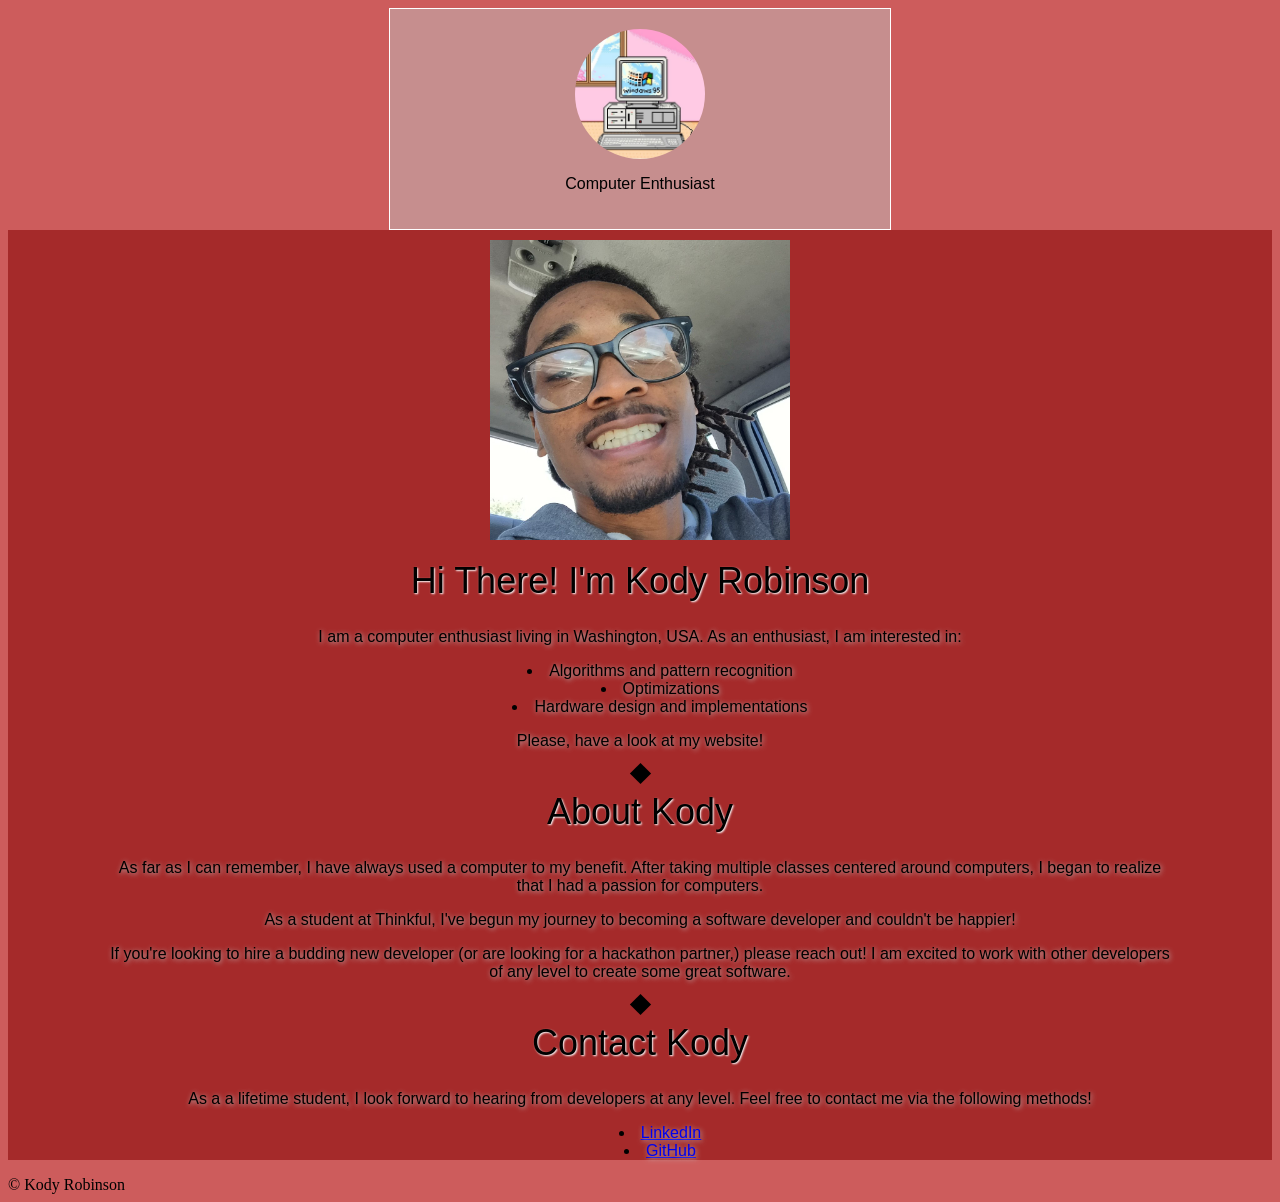
==== index.html @ 72cf3d27 "Add files via upload init" ====
<!DOCTYPE html>
<html>
  <head>
    <meta charset="utf-8">
    <meta name="viewport" content="width=device-width">
    <title>Kody Robinson's Website</title>
    <link href="style.css" rel="stylesheet" type="text/css" />
  </head>
  <header>
    <div>
    <img src="images/logo.jpg" class="circle-image" alt="Logo photo" style="width:130px;,height:130px;"></img>
    <p class="center-text">Computer Enthusiast</p>
    </div>
    
    
  </header>
  <body>
    <main>
      <img src="images/myself.JPG" alt="Myself" class="center-image" style="width:300px;,height:300px;"></img>
      <article>
        Hi There! I'm Kody Robinson
      </article>
      <p>
        I am a computer enthusiast living in Washington, USA.
        As an enthusiast, I am interested in:
      </p>
      <ul>
        <li>Algorithms and pattern recognition</li>
        <li>Optimizations</li>
        <li>Hardware design and implementations</li>
      </ul>
      <p>
        Please, have a look at my website!
      </p>
      <hr>
      <article>About Kody</article>
      <p>
        As far as I can remember, I have always used a computer to my benefit. After taking multiple classes centered around computers, I began to realize that I had a passion for computers. 
      </p>
      <p>
        As a student at Thinkful, I've begun my journey to becoming a software developer and couldn't be happier!
      </p>
      <p>
        If you're looking to hire a budding new developer (or are looking for a hackathon partner,) please reach out! I am excited to work with other developers of any level to create some great software.
      </p>
      <hr>
      <article> Contact Kody </article>
      <p>
        As a a lifetime student, I look forward to hearing from developers at any level. Feel free to contact me via the following methods!
      </p>
      <ol>
        <li><a href="https://www.linkedin.com/in/kody-robinson-a05394b9/">LinkedIn</a></li>
        <li><a href="https://github.com/krobinson96">GitHub</a></li>
      </ol>
    </main>
    <script src="script.js"></script>
  </body>
  <footer>
    <div>
       © Kody Robinson
    </div>
  </footer>
</html>
---- style.css ----
body {
  background-color:indianred;
}
header {
  font-family:'Franklin Gothic Medium', 'Arial Narrow', Arial, sans-serif;
  border:1px solid #fff; 
  padding:20px;
  margin:auto;
  background-color:rgb(192, 192, 192,0.5);
  width:460px;
}
.center-text {
  text-align:center;
}
.circle-image{
  border-radius:50%;
  display:block;
  margin:auto;
}
.center-image{
  display:block;
  margin:auto;
  padding:10px;
}
ul {
  text-align:center;
  list-style:inside;
}
ol {
  text-align:center;
  list-style:inside;
}
hr{
  width:15px;
  height:15px;
  border:none;
  background:black;
  color:black;
  margin-top:auto;
  margin-bottom:auto;
  transform:rotate(45deg);
}
main{
  font-family:'Lucida Sans', 'Lucida Sans Regular', 'Lucida Grande', 'Lucida Sans Unicode', Geneva, Verdana, sans-serif;
  background-color:brown;
}
main > article {
  text-align:center;
  font-size: 36px;
  padding:10px;
  text-shadow: 1px 1px 2px #fff;
}
main > p,li {
  font-family:'Arial Narrow','Franklin Gothic Medium', Arial, sans-serif;
  text-align:center;
  text-shadow: 1px 1px 5px #c0c0c0;
  margin-left:100px;
  margin-right:100px;
}
.wrapper{
  content:"";
  display: table;
  clear: both;
}
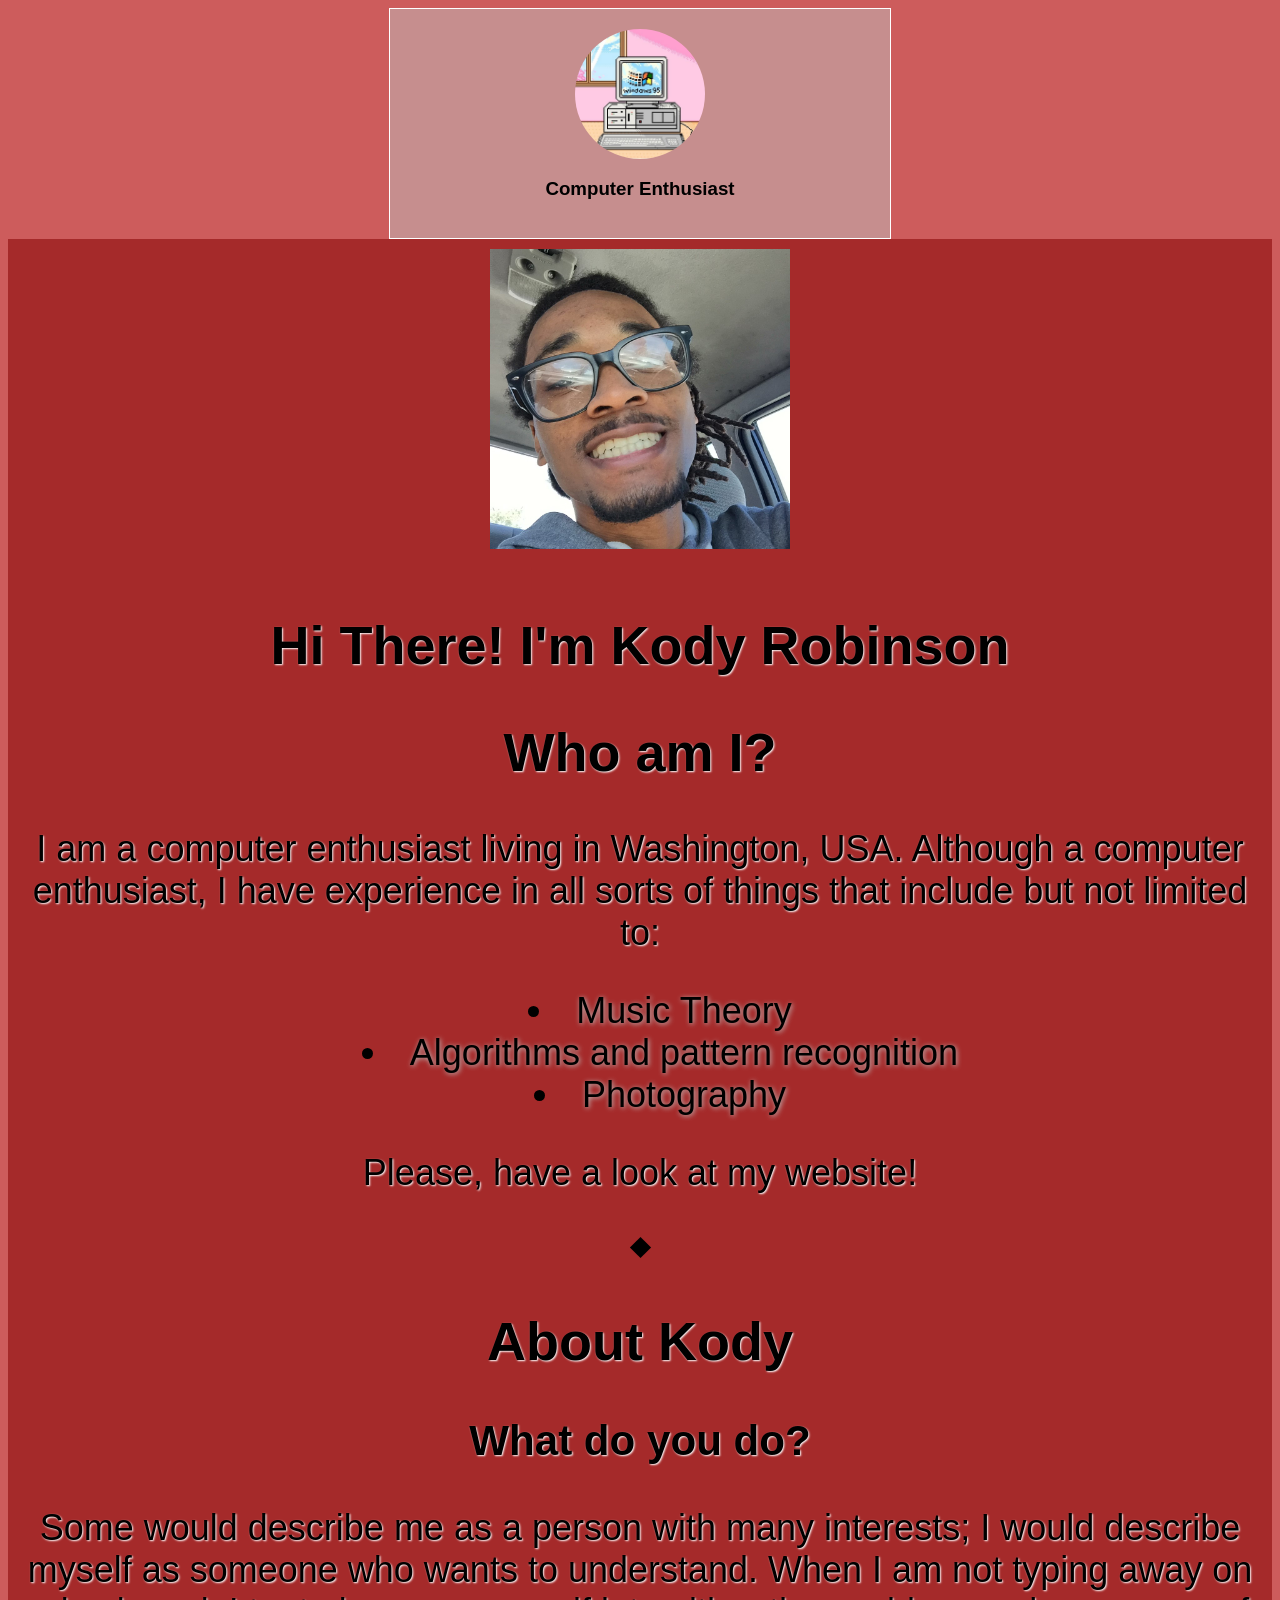
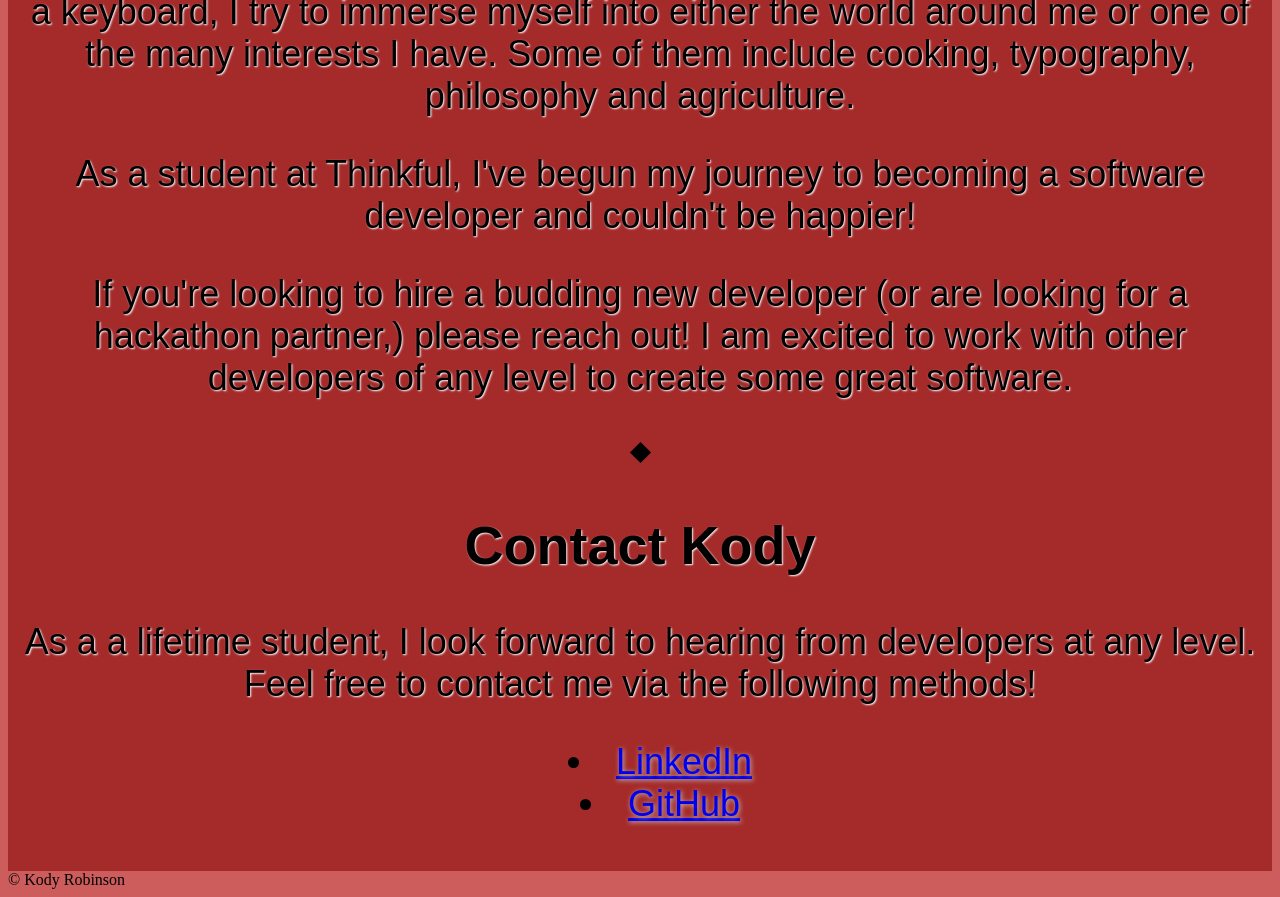
==== commit 2d3bf5d2: "Update index.html" ====
--- a/index.html
+++ b/index.html
@@ -1,57 +1,73 @@
+<!--
+Author: Kody L Robinson
+Date: 30 June 2020  
+-->
 <!DOCTYPE html>
-<html>
+<html lang="en">
+  <!--Head element. Includes css declartion-->
   <head>
     <meta charset="utf-8">
     <meta name="viewport" content="width=device-width">
     <title>Kody Robinson's Website</title>
-    <link href="style.css" rel="stylesheet" type="text/css" />
+    <link href="style.css" rel="stylesheet" type="text/css"/>
   </head>
+  <!--Beginning of body element, beginning of body background color-->
+  <body>
+  <!--Beginning of header element. Although in the body, the header does not include the body's background color, therefor it can have its own background color-->
   <header>
+    <!--Divider container only used to seperate content. Can be used to apply more settings to content within container-->
     <div>
-    <img src="images/logo.jpg" class="circle-image" alt="Logo photo" style="width:130px;,height:130px;"></img>
-    <p class="center-text">Computer Enthusiast</p>
-    </div>
-    
-    
+    <!--Tag for image that appears in the header. Resizes and applies circle-image class-->
+    <img src="images/logo.jpg" class="circle-image" alt="Logo photo" style="width:130px;,height:130px;">
+    <h3 class="center-text">Computer Enthusiast</h3>
+    </div> 
   </header>
-  <body>
+    <!--Beginning of main element. Mainly used to divide and organize content on webpage-->
     <main>
-      <img src="images/myself.JPG" alt="Myself" class="center-image" style="width:300px;,height:300px;"></img>
+      <!--Tag for image that appears first in the main element, immediately after the header element-->
+      <img src="images/myself.JPG" alt="Myself" class="center-image" style="width:300px;,height:300px;">
       <article>
-        Hi There! I'm Kody Robinson
+        <h1>Hi There! I'm Kody Robinson</h1>
+        <h2>Who am I?</h2>
+        <p>
+          I am a computer enthusiast living in Washington, USA.
+          Although a computer enthusiast, I have experience in all sorts of things that include but not limited to:
+        </p>
+        <ul>
+          <li>Music Theory</li>
+          <li>Algorithms and pattern recognition</li>
+          <li>Photography</li>
+        </ul>
+        <p>
+          Please, have a look at my website!
+        </p>
       </article>
-      <p>
-        I am a computer enthusiast living in Washington, USA.
-        As an enthusiast, I am interested in:
-      </p>
-      <ul>
-        <li>Algorithms and pattern recognition</li>
-        <li>Optimizations</li>
-        <li>Hardware design and implementations</li>
-      </ul>
-      <p>
-        Please, have a look at my website!
-      </p>
       <hr>
-      <article>About Kody</article>
-      <p>
-        As far as I can remember, I have always used a computer to my benefit. After taking multiple classes centered around computers, I began to realize that I had a passion for computers. 
-      </p>
-      <p>
-        As a student at Thinkful, I've begun my journey to becoming a software developer and couldn't be happier!
-      </p>
-      <p>
-        If you're looking to hire a budding new developer (or are looking for a hackathon partner,) please reach out! I am excited to work with other developers of any level to create some great software.
-      </p>
+      <article>
+        <h1>About Kody</h1>
+        <h3>What do you do?</h3>
+        <p>
+          Some would describe me as a person with many interests; I would describe myself as someone who wants to understand. When I am not typing away on a keyboard, I try to immerse myself into either the world around me or one of the many interests I have. Some of them include cooking, typography, philosophy and agriculture.
+        </p>
+        <p>
+          As a student at Thinkful, I've begun my journey to becoming a software developer and couldn't be happier!
+        </p>
+        
+        <p>
+          If you're looking to hire a budding new developer (or are looking for a hackathon partner,) please reach out! I am excited to work with other developers of any level to create some great software.
+        </p>
+      </article>
       <hr>
-      <article> Contact Kody </article>
-      <p>
-        As a a lifetime student, I look forward to hearing from developers at any level. Feel free to contact me via the following methods!
-      </p>
-      <ol>
-        <li><a href="https://www.linkedin.com/in/kody-robinson-a05394b9/">LinkedIn</a></li>
-        <li><a href="https://github.com/krobinson96">GitHub</a></li>
+      <article>
+        <h1>Contact Kody</h1> 
+        <p>
+          As a a lifetime student, I look forward to hearing from developers at any level. Feel free to contact me via the following methods!
+        </p>
+        <ol>
+          <li><a target="_blank" href="https://www.linkedin.com/in/kody-robinson-a05394b9/">LinkedIn</a></li>
+          <li><a href="https://github.com/krobinson96">GitHub</a></li>
       </ol>
+      </article>
     </main>
     <script src="script.js"></script>
   </body>
@@ -60,4 +76,4 @@
        © Kody Robinson
     </div>
   </footer>
-</html>+</html>
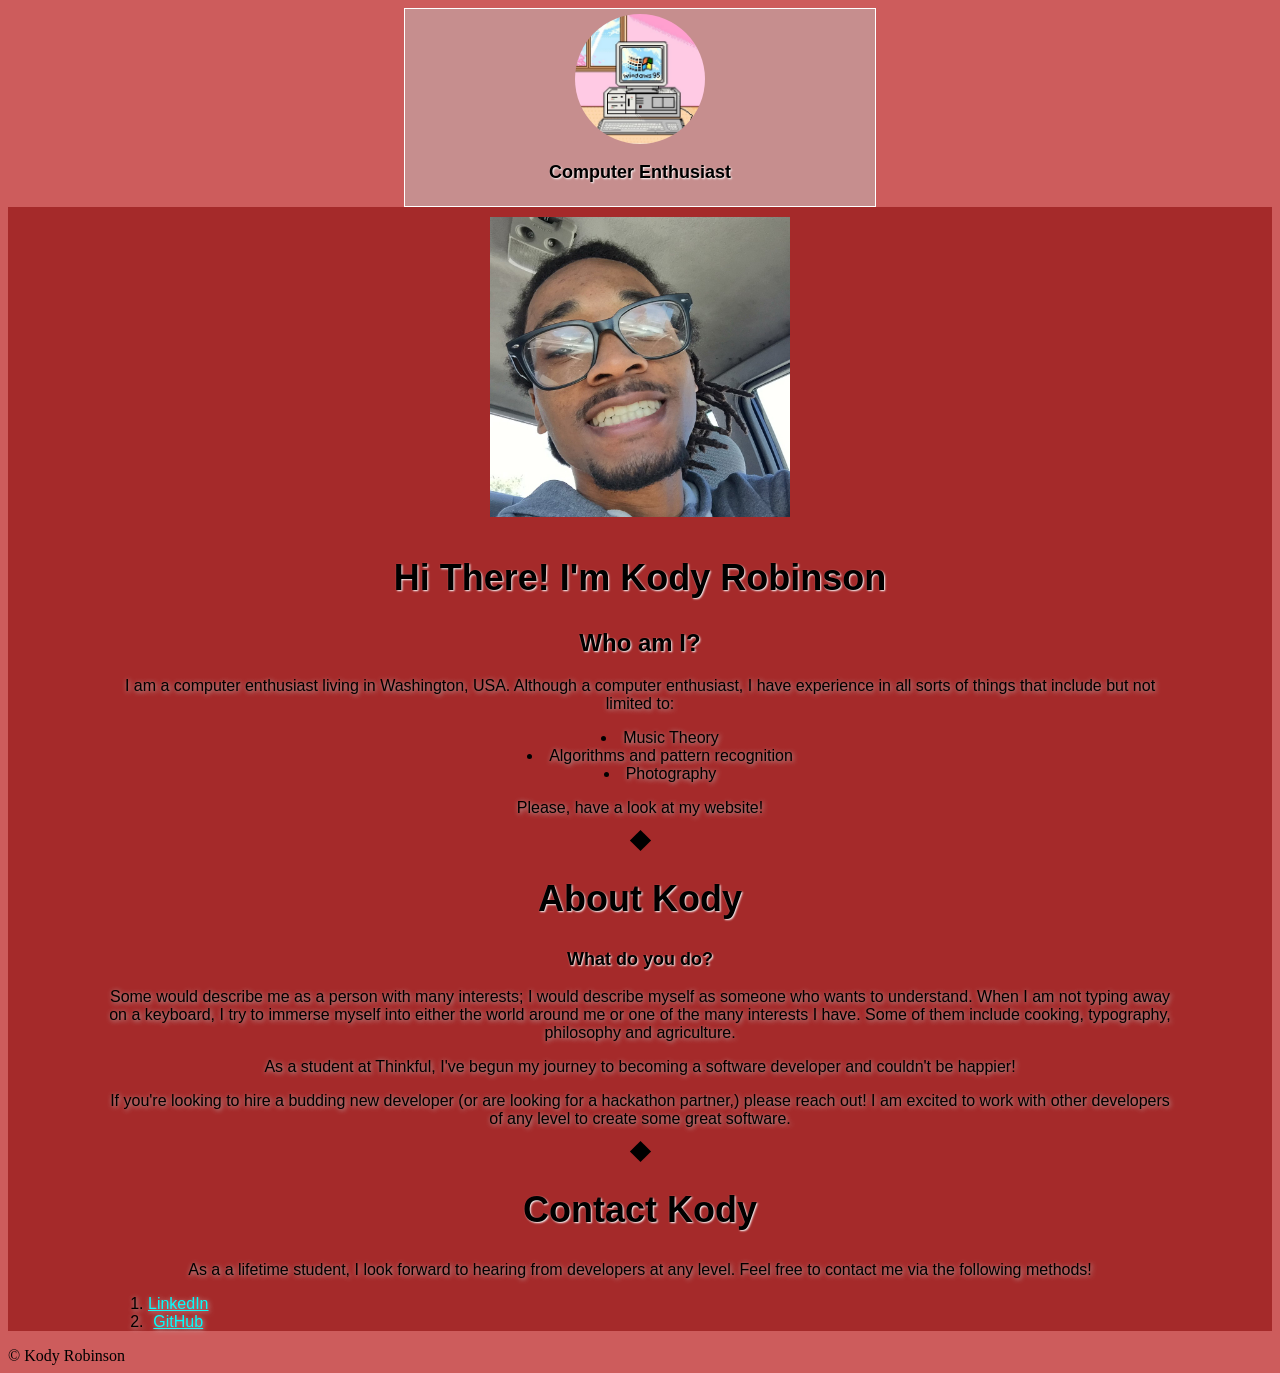
==== commit ae3cda6d: "Update index.html" ====
--- a/index.html
+++ b/index.html
@@ -70,10 +70,10 @@
       </article>
     </main>
     <script src="script.js"></script>
-  </body>
   <footer>
     <div>
-       © Kody Robinson
+      © Kody Robinson
     </div>
   </footer>
+  </body>
 </html>
--- a/style.css
+++ b/style.css
@@ -1,65 +1,91 @@
-
+/*
+Author: Kody L Robinson
+Date: 30 June 2020
+Style settings for all headers 1 - 3
+*/
+h1{
+  text-align:center;
+  font-size: 36px;
+  text-shadow: 1px 1px 2px #fff;
+}
+h2{
+  text-align:center;
+  font-size: 24px;
+  text-shadow: 1px 1px 2px #fff;
+}
+h3{
+  text-align:center;
+  font-size: 18px;
+  text-shadow: 1px 1px 2px #fff;
+}
+/*Sets the background of the body element. Does not include entire webpage*/
 body {
   background-color:indianred;
 }
+/*Style settings for header element. All content is boxed*/
 header {
   font-family:'Franklin Gothic Medium', 'Arial Narrow', Arial, sans-serif;
   border:1px solid #fff; 
-  padding:20px;
+  padding:5px;
   margin:auto;
   background-color:rgb(192, 192, 192,0.5);
   width:460px;
 }
+/*Class used to center any text*/
 .center-text {
   text-align:center;
 }
+/*Class used to apply a circle border to all images*/
 .circle-image{
   border-radius:50%;
   display:block;
   margin:auto;
 }
+/*Class used to center images akin to text*/
 .center-image{
   display:block;
   margin:auto;
   padding:10px;
 }
+/*Style settings for both unordered and ordered lists*/
 ul {
   text-align:center;
   list-style:inside;
 }
 ol {
   text-align:center;
-  list-style:inside;
+  display:table;
 }
+/*Style settings for horizontal rulers, turns them into one single block rotated 45 degrees*/
 hr{
   width:15px;
   height:15px;
   border:none;
   background:black;
   color:black;
-  margin-top:auto;
-  margin-bottom:auto;
   transform:rotate(45deg);
 }
+/*Basic style settings inside main element that all elements will inherit*/
 main{
   font-family:'Lucida Sans', 'Lucida Sans Regular', 'Lucida Grande', 'Lucida Sans Unicode', Geneva, Verdana, sans-serif;
   background-color:brown;
 }
-main > article {
-  text-align:center;
-  font-size: 36px;
-  padding:10px;
-  text-shadow: 1px 1px 2px #fff;
-}
-main > p,li {
+/*Style settings for both paragraph and list item elements*/
+p,li {
   font-family:'Arial Narrow','Franklin Gothic Medium', Arial, sans-serif;
   text-align:center;
   text-shadow: 1px 1px 5px #c0c0c0;
   margin-left:100px;
   margin-right:100px;
 }
+/*Pseudo-classes for link(a) elements*/
+a:link{color:cyan}
+a:visited{color:chartreuse}
+a:hover{color:blue}
+a:active{color:navy}
+/*Wrapper class to draw content correctly on different devices*/ 
 .wrapper{
   content:"";
   display: table;
   clear: both;
-}+}
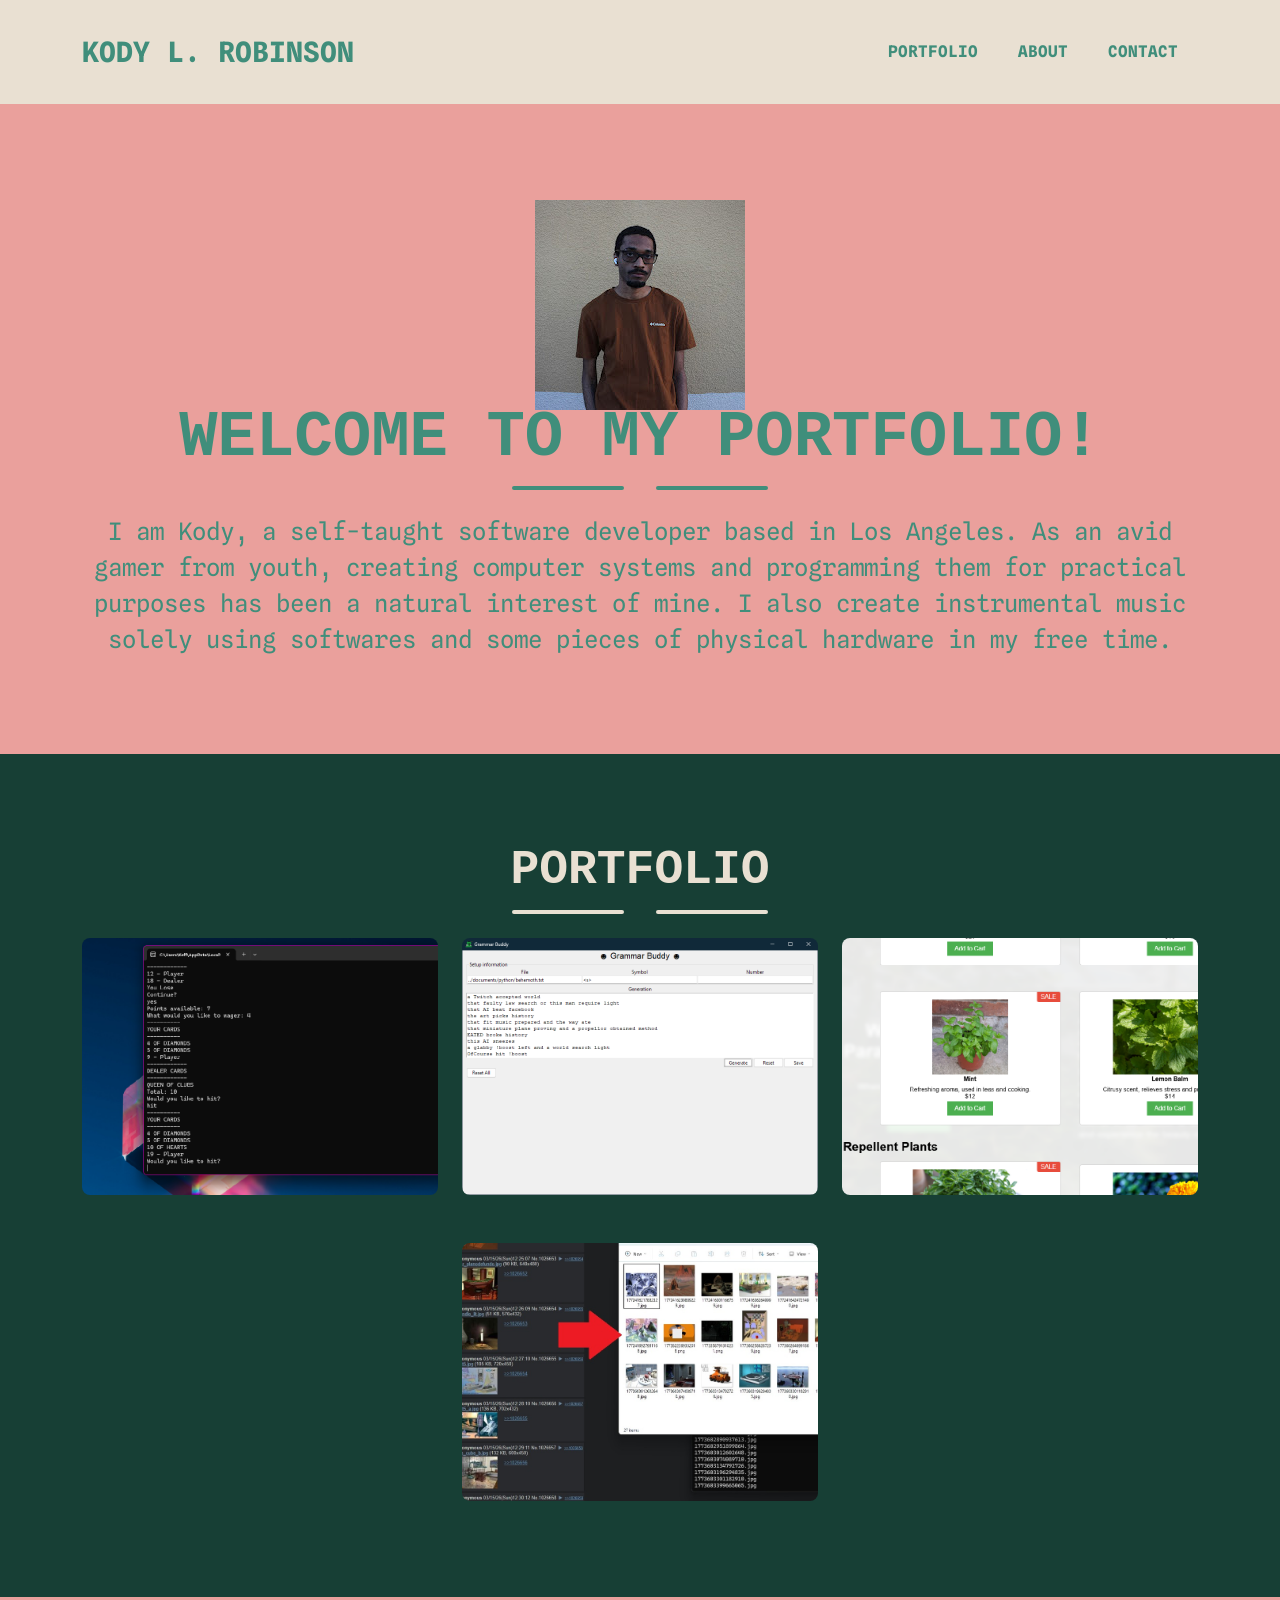
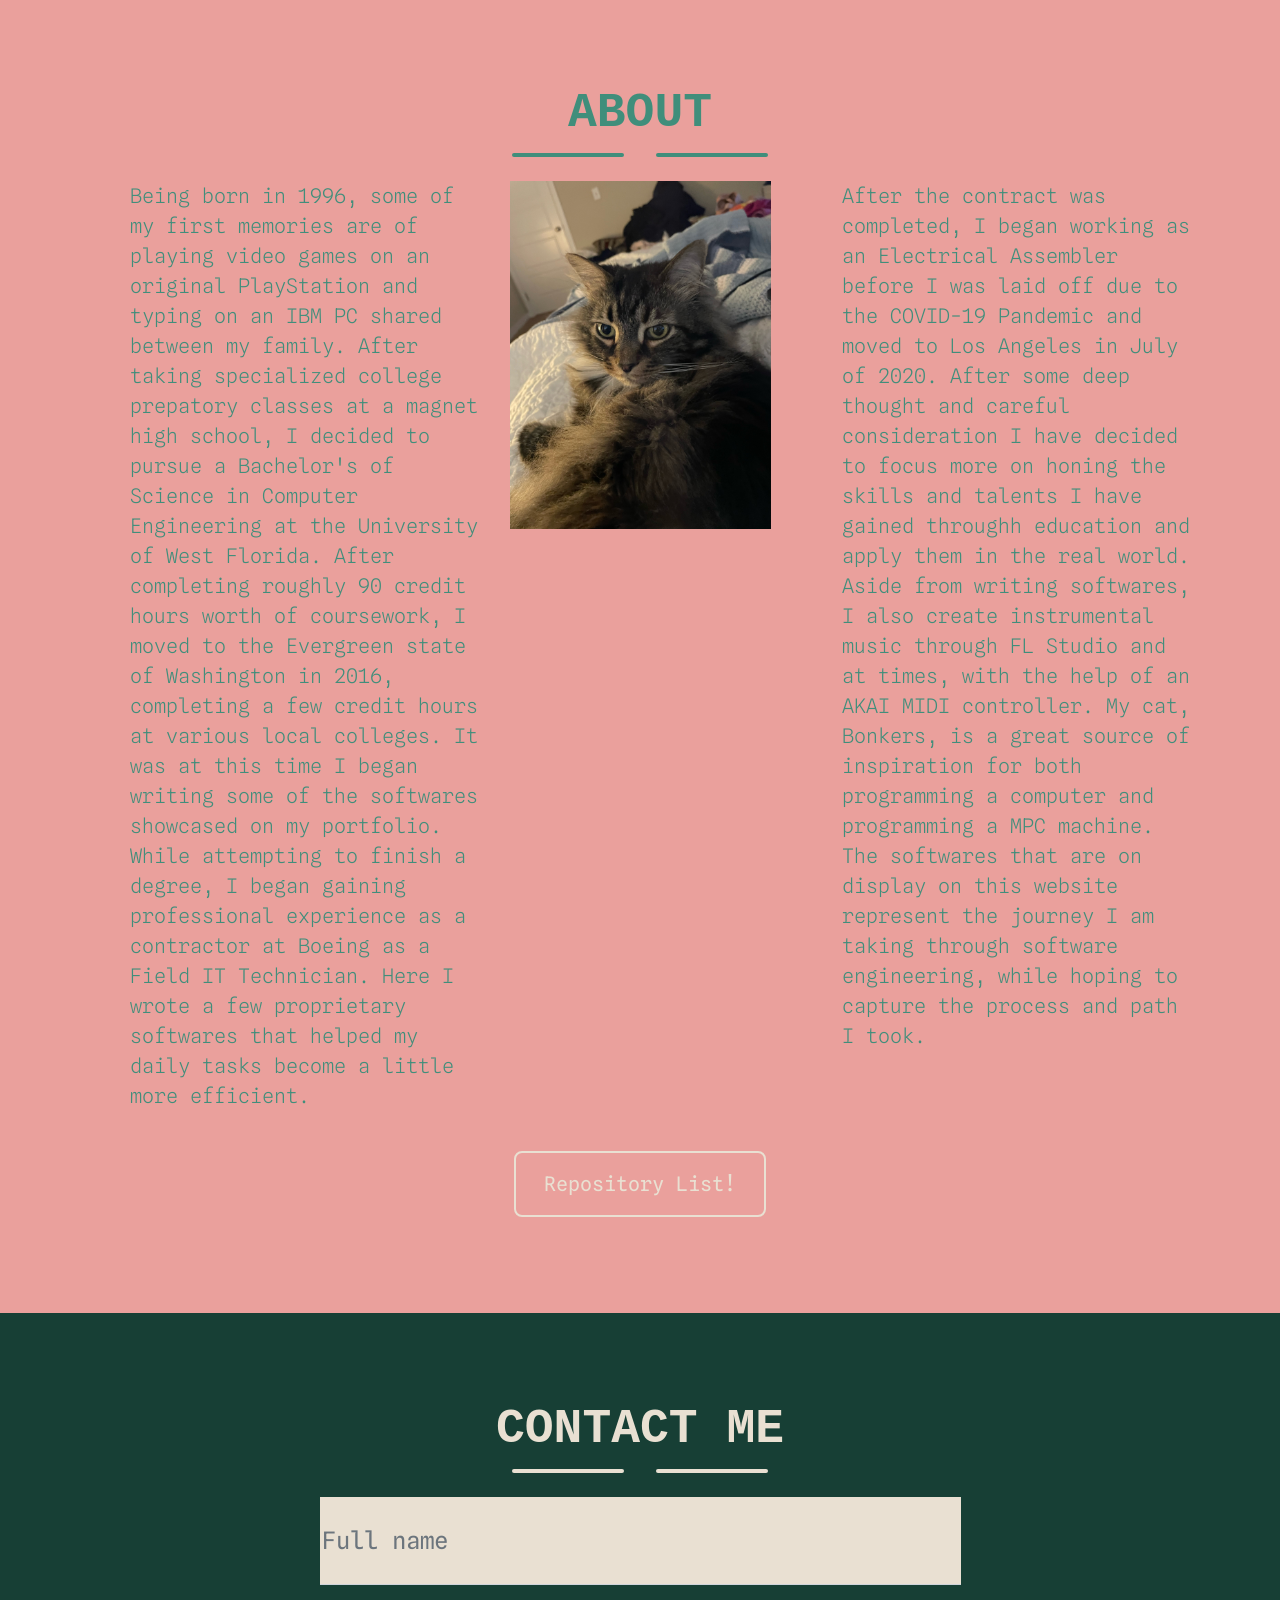
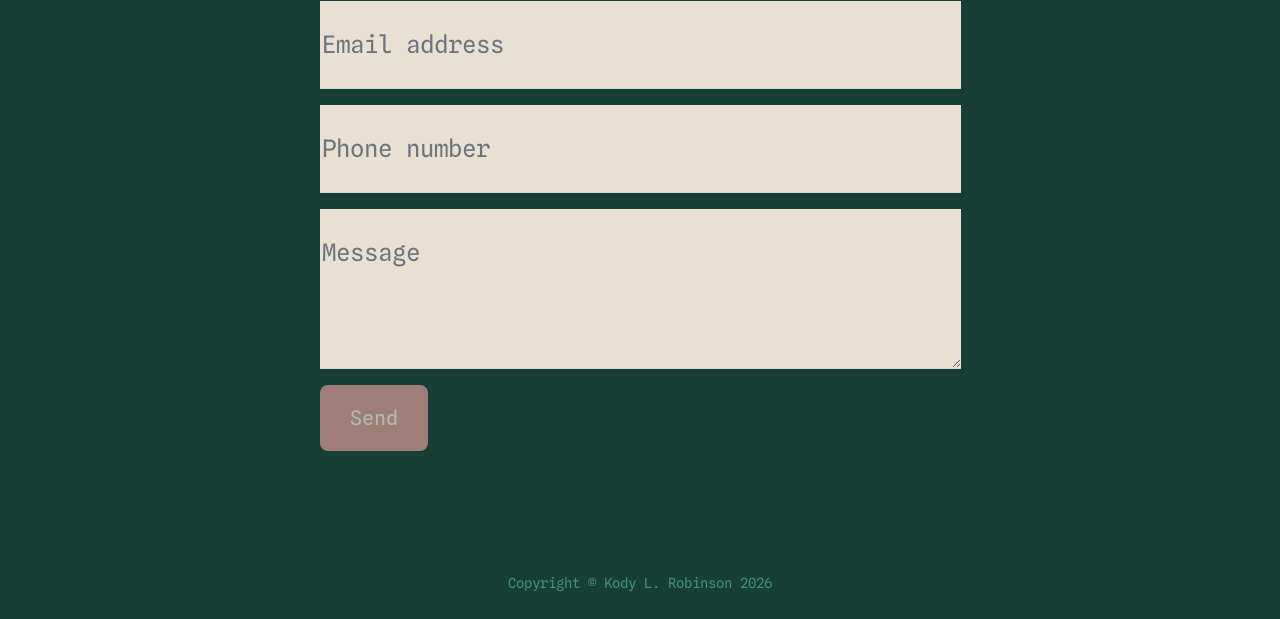
==== commit 2ef2d8d4: "initial commit" ====
--- a/index.html
+++ b/index.html
@@ -1,79 +1,451 @@
-<!--
-Author: Kody L Robinson
-Date: 30 June 2020  
--->
 <!DOCTYPE html>
 <html lang="en">
-  <!--Head element. Includes css declartion-->
-  <head>
-    <meta charset="utf-8">
-    <meta name="viewport" content="width=device-width">
-    <title>Kody Robinson's Website</title>
-    <link href="style.css" rel="stylesheet" type="text/css"/>
-  </head>
-  <!--Beginning of body element, beginning of body background color-->
-  <body>
-  <!--Beginning of header element. Although in the body, the header does not include the body's background color, therefor it can have its own background color-->
-  <header>
-    <!--Divider container only used to seperate content. Can be used to apply more settings to content within container-->
-    <div>
-    <!--Tag for image that appears in the header. Resizes and applies circle-image class-->
-    <img src="images/logo.jpg" class="circle-image" alt="Logo photo" style="width:130px;,height:130px;">
-    <h3 class="center-text">Computer Enthusiast</h3>
-    </div> 
-  </header>
-    <!--Beginning of main element. Mainly used to divide and organize content on webpage-->
-    <main>
-      <!--Tag for image that appears first in the main element, immediately after the header element-->
-      <img src="images/myself.JPG" alt="Myself" class="center-image" style="width:300px;,height:300px;">
-      <article>
-        <h1>Hi There! I'm Kody Robinson</h1>
-        <h2>Who am I?</h2>
-        <p>
-          I am a computer enthusiast living in Washington, USA.
-          Although a computer enthusiast, I have experience in all sorts of things that include but not limited to:
-        </p>
-        <ul>
-          <li>Music Theory</li>
-          <li>Algorithms and pattern recognition</li>
-          <li>Photography</li>
-        </ul>
-        <p>
-          Please, have a look at my website!
-        </p>
-      </article>
-      <hr>
-      <article>
-        <h1>About Kody</h1>
-        <h3>What do you do?</h3>
-        <p>
-          Some would describe me as a person with many interests; I would describe myself as someone who wants to understand. When I am not typing away on a keyboard, I try to immerse myself into either the world around me or one of the many interests I have. Some of them include cooking, typography, philosophy and agriculture.
-        </p>
-        <p>
-          As a student at Thinkful, I've begun my journey to becoming a software developer and couldn't be happier!
-        </p>
-        
-        <p>
-          If you're looking to hire a budding new developer (or are looking for a hackathon partner,) please reach out! I am excited to work with other developers of any level to create some great software.
-        </p>
-      </article>
-      <hr>
-      <article>
-        <h1>Contact Kody</h1> 
-        <p>
-          As a a lifetime student, I look forward to hearing from developers at any level. Feel free to contact me via the following methods!
-        </p>
-        <ol>
-          <li><a target="_blank" href="https://www.linkedin.com/in/kody-robinson-a05394b9/">LinkedIn</a></li>
-          <li><a href="https://github.com/krobinson96">GitHub</a></li>
-      </ol>
-      </article>
-    </main>
-    <script src="script.js"></script>
-  <footer>
-    <div>
-      © Kody Robinson
-    </div>
-  </footer>
-  </body>
+    <head>
+        <meta charset="utf-8" />
+        <meta name="viewport" content="width=device-width, initial-scale=1, shrink-to-fit=no" />
+        <meta name="description" content="" />
+        <meta name="author" content="" />
+        <title>Kody's Emporium</title>
+        <!-- Favicon-->
+        <link rel="icon" type="image/x-icon" href="assets/favicon.ico" />
+        <!-- Font Awesome icons (free version)-->
+        <script src="https://use.fontawesome.com/releases/v6.3.0/js/all.js" crossorigin="anonymous"></script>
+        <!-- Google fonts-->
+        <link href="https://fonts.googleapis.com/css?family=Montserrat:400,700" rel="stylesheet" type="text/css" />
+        <link href="https://fonts.googleapis.com/css?family=Lato:400,700,400italic,700italic" rel="stylesheet" type="text/css" />
+        <link href="https://fonts.googleapis.com/css2?family=Oxygen+Mono&family=SUSE+Mono:ital,wght@0,100..800;1,100..800&family=Spline+Sans+Mono:ital,wght@0,300..700;1,300..700&family=Ubuntu+Sans+Mono:ital,wght@0,400..700;1,400..700&display=swap" rel="stylesheet" type="text/css">
+        <!-- Core theme CSS (includes Bootstrap)-->
+        <link href="css/styles.css" rel="stylesheet" />
+    </head>
+    <body id="page-top">
+        <!-- Navigation-->
+        <nav class="navbar navbar-expand-lg bg-secondary text-uppercase fixed-top" id="mainNav">
+            <div class="container">
+                <a class="navbar-brand" href="#page-top">Kody L. Robinson</a>
+                <button class="navbar-toggler text-uppercase font-weight-bold bg-primary  rounded" type="button" data-bs-toggle="collapse" data-bs-target="#navbarResponsive" aria-controls="navbarResponsive" aria-expanded="false" aria-label="Toggle navigation">
+                    Menu
+                    <i class="fas fa-bars"></i>
+                </button>
+                <div class="collapse navbar-collapse" id="navbarResponsive">
+                    <ul class="navbar-nav ms-auto">
+                        <li class="nav-item mx-0 mx-lg-1"><a class="nav-link py-3 px-0 px-lg-3 rounded" href="#portfolio">Portfolio</a></li>
+                        <li class="nav-item mx-0 mx-lg-1"><a class="nav-link py-3 px-0 px-lg-3 rounded" href="#about">About</a></li>
+                        <li class="nav-item mx-0 mx-lg-1"><a class="nav-link py-3 px-0 px-lg-3 rounded" href="#contact">Contact</a></li>
+                    </ul>
+                </div>
+            </div>
+        </nav>
+        <!-- Masthead-->
+        <header class="masthead bg-primary text-center">
+            <div class="container d-flex align-items-center flex-column">
+                <!-- Masthead Avatar Image-->
+                <img src="assets/img/portfolio/IMG_0190.JPG"/>
+                <!-- Masthead Heading-->
+                <h1 class="masthead-heading text-uppercase mb-0">Welcome to my Portfolio!</h1>
+                <!-- Icon Divider-->
+                <div class="divider-custom divider-light">
+                    <div class="divider-custom-line"></div>
+                    <div class="divider-custom-icon"><i class="fas fa-bacon"></i></div>
+                    <div class="divider-custom-line"></div>
+                </div>
+                <!-- Masthead Subheading-->
+                <p class="masthead-subheading font-weight-light mb-0">I am Kody, a self-taught software developer based in Los Angeles. As an avid gamer from youth, creating computer systems and programming them for practical purposes has been a natural interest of mine. I also create instrumental music solely using softwares and some pieces of physical hardware in my free time.  </p>
+            </div>
+        </header>
+        <!-- Portfolio Section-->
+        <section class="page-section portfolio bg-background" id="portfolio">
+            <div class="container">
+                <!-- Portfolio Section Heading-->
+                <h2 class="page-section-heading text-center text-uppercase text-secondary mb-0">Portfolio</h2>
+                <!-- Icon Divider-->
+                <div class="divider-custom">
+                    <div class="divider-custom-line"></div>
+                    <div class="divider-custom-icon"><i class="fas fa-bacon"></i></div>
+                    <div class="divider-custom-line"></div>
+                </div>
+                <!-- Portfolio Grid Items-->
+                <div class="row justify-content-center">
+                    <!-- Portfolio Item 1-->
+                    <div class="col-md-6 col-lg-4 mb-5">
+                        <div class="portfolio-item mx-auto" data-bs-toggle="modal" data-bs-target="#portfolioModal1">
+                            <div class="portfolio-item-caption d-flex align-items-center justify-content-center h-100 w-100">
+                                <div class="portfolio-item-caption-content text-center"><i class="fas fa-plus fa-3x"></i></div>
+                            </div>
+                            <img class="img-fluid" src="assets/img/portfolio/blackjack2.png" alt="..." />
+                        </div>
+                    </div>
+                    <!-- Portfolio Item 2-->
+                    <div class="col-md-6 col-lg-4 mb-5">
+                        <div class="portfolio-item mx-auto" data-bs-toggle="modal" data-bs-target="#portfolioModal2">
+                            <div class="portfolio-item-caption d-flex align-items-center justify-content-center h-100 w-100">
+                                <div class="portfolio-item-caption-content text-center text-white"><i class="fas fa-plus fa-3x"></i></div>
+                            </div>
+                            <img class="img-fluid" src="assets/img/portfolio/grammarbuddy.png" alt="..." />
+                        </div>
+                    </div>
+                    <!-- Portfolio Item 3-->
+                    <div class="col-md-6 col-lg-4 mb-5">
+                        <div class="portfolio-item mx-auto" data-bs-toggle="modal" data-bs-target="#portfolioModal3">
+                            <div class="portfolio-item-caption d-flex align-items-center justify-content-center h-100 w-100">
+                                <div class="portfolio-item-caption-content text-center text-white"><i class="fas fa-plus fa-3x"></i></div>
+                            </div>
+                            <img class="img-fluid" src="assets/img/portfolio/plant.png" alt="..." />
+                        </div>
+                    </div>
+                    <!-- Portfolio Item 4-->
+                    <div class="col-md-6 col-lg-4 mb-5 mb-lg-0">
+                        <div class="portfolio-item mx-auto" data-bs-toggle="modal" data-bs-target="#portfolioModal4">
+                            <div class="portfolio-item-caption d-flex align-items-center justify-content-center h-100 w-100">
+                                <div class="portfolio-item-caption-content text-center text-white"><i class="fas fa-plus fa-3x"></i></div>
+                            </div>
+                            <img class="img-fluid" src="assets/img/portfolio/downloader_cropped.jpg" alt="..." />
+                        </div>
+                    </div>
+                    <!-- Portfolio Item 5-->
+                </div>
+            </div>
+        </section>
+        <!-- About Section-->
+        <section class="page-section bg-primary mb-0" id="about">
+            <div class="container">
+                <!-- About Section Heading-->
+                <h2 class="page-section-heading text-center text-uppercase">About</h2>
+                <!-- Icon Divider-->
+                <div class="divider-custom divider-light">
+                    <div class="divider-custom-line"></div>
+                    <div class="divider-custom-icon"><i class="fas fa-bacon"></i></div>
+                    <div class="divider-custom-line"></div>
+                </div>
+                <!-- About Section Content-->
+                <div class="row">
+                    <div class="col-lg-4 ms-auto"><p class="lead">Being born in 1996, some of my first memories are of playing video games on an original PlayStation and typing on an IBM PC shared between my family. After taking specialized college prepatory classes at a magnet high school, I decided to pursue a Bachelor's of Science in Computer Engineering at the University of West Florida. After completing roughly 90 credit hours worth of coursework, I moved to the Evergreen state of Washington in 2016, completing a few credit hours at various local colleges. It was at this time I began writing some of the softwares showcased on my portfolio. While attempting to finish a degree, I began gaining professional experience as a contractor at Boeing as a Field IT Technician. Here I wrote a few proprietary softwares that helped my daily tasks become a little more efficient. </p></div>
+                    <img class="h-25 w-25" src="assets/img/portfolio/image2.jpeg" alt="..."/>
+                    <div class="col-lg-4 ms-auto"><p class="lead">After the contract was completed, I began working as an Electrical Assembler before I was laid off due to the COVID-19 Pandemic and moved to Los Angeles in July of 2020. After some deep thought and careful consideration I have decided to focus more on honing the skills and talents I have gained throughh education and apply them in the real world. Aside from writing softwares, I also create instrumental music through FL Studio and at times, with the help of an AKAI MIDI controller. My cat, Bonkers, is a great source of inspiration for both programming a computer and programming a MPC machine. The softwares that are on display on this website represent the journey I am taking through software engineering, while hoping to capture the process and path I took.</p></div>
+
+                </div>
+                <!-- About Section Button-->
+                <div class="text-center mt-4">
+                    <a class="btn btn-xl btn-outline-light" href="https://github.com/krobinson96">
+                        <i class="fa-brands fa-github" aria-hidden="true"></i>
+                        Repository List!
+                    </a>
+                </div>
+            </div>
+        </section>
+        <!-- Contact Section-->
+        <section class="page-section" id="contact">
+            <div class="container">
+                <!-- Contact Section Heading-->
+                <h2 class="page-section-heading text-center text-uppercase text-secondary mb-0">Contact Me</h2>
+                <!-- Icon Divider-->
+                <div class="divider-custom">
+                    <div class="divider-custom-line"></div>
+                    <div class="divider-custom-icon"><i class="fas fa-bacon"></i></div>
+                    <div class="divider-custom-line"></div>
+                </div>
+                <!-- Contact Section Form-->
+                <div class="row justify-content-center">
+                    <div class="col-lg-8 col-xl-7">
+                        <!-- * * * * * * * * * * * * * * *-->
+                        <!-- * * SB Forms Contact Form * *-->
+                        <!-- * * * * * * * * * * * * * * *-->
+                        <!-- This form is pre-integrated with SB Forms.-->
+                        <!-- To make this form functional, sign up at-->
+                        <!-- https://startbootstrap.com/solution/contact-forms-->
+                        <!-- to get an API token!-->
+                        <form id="contactForm" data-sb-form-api-token="API_TOKEN">
+                            <!-- Name input-->
+                            <div class="form-floating mb-3">
+                                <input class="form-control bg-secondary" id="name" type="text" placeholder="Enter your name..." data-sb-validations="required" />
+                                <label for="name">Full name</label>
+                                <div class="invalid-feedback" data-sb-feedback="name:required">A name is required.</div>
+                            </div>
+                            <!-- Email address input-->
+                            <div class="form-floating mb-3">
+                                <input class="form-control bg-secondary" id="email" type="email" placeholder="name@example.com" data-sb-validations="required,email" />
+                                <label for="email">Email address</label>
+                                <div class="invalid-feedback" data-sb-feedback="email:required">An email is required.</div>
+                                <div class="invalid-feedback" data-sb-feedback="email:email">Email is not valid.</div>
+                            </div>
+                            <!-- Phone number input-->
+                            <div class="form-floating mb-3">
+                                <input class="form-control bg-secondary" id="phone" type="tel" placeholder="(123) 456-7890" data-sb-validations="required" />
+                                <label for="phone">Phone number</label>
+                                <div class="invalid-feedback" data-sb-feedback="phone:required">A phone number is required.</div>
+                            </div>
+                            <!-- Message input-->
+                            <div class="form-floating mb-3">
+                                <textarea class="form-control bg-secondary" id="message" type="text" placeholder="Enter your message here..." style="height: 10rem" data-sb-validations="required"></textarea>
+                                <label for="message">Message</label>
+                                <div class="invalid-feedback" data-sb-feedback="message:required">A message is required.</div>
+                            </div>
+                            <!-- Submit success message-->
+                            <!---->
+                            <!-- This is what your users will see when the form-->
+                            <!-- has successfully submitted-->
+                            <div class="d-none" id="submitSuccessMessage">
+                                <div class="text-center mb-3">
+                                    <div class="fw-bolder">Form submission successful!</div>
+                                    To activate this form, sign up at
+                                    <br />
+                                    <a href="https://startbootstrap.com/solution/contact-forms">https://startbootstrap.com/solution/contact-forms</a>
+                                </div>
+                            </div>
+                            <!-- Submit error message-->
+                            <!---->
+                            <!-- This is what your users will see when there is-->
+                            <!-- an error submitting the form-->
+                            <div class="d-none" id="submitErrorMessage"><div class="text-center text-danger mb-3">Error sending message!</div></div>
+                            <!-- Submit Button-->
+                            <button class="btn btn-primary btn-xl disabled" id="submitButton" type="submit">Send</button>
+                        </form>
+                    </div>
+                </div>
+            </div>
+        </section>
+        <!-- Footer-->
+    <!--
+        <footer class="footer text-center">
+            <div class="container">
+                <div class="row">
+                    Footer Location
+                    <div class="col-lg-4 mb-5 mb-lg-0">
+                        <h4 class="text-uppercase mb-4">Location</h4>
+                        <p class="lead mb-0">
+                            2215 John Daniel Drive
+                            <br />
+                            Clark, MO 65243
+                        </p>
+                    </div>
+                    Footer Social Icons
+                    <div class="col-lg-4 mb-5 mb-lg-0">
+                        <h4 class="text-uppercase mb-4">Around the Web</h4>
+                        <a class="btn btn-outline-light btn-social mx-1" href="#!"><i class="fab fa-fw fa-facebook-f"></i></a>
+                        <a class="btn btn-outline-light btn-social mx-1" href="#!"><i class="fab fa-fw fa-twitter"></i></a>
+                        <a class="btn btn-outline-light btn-social mx-1" href="#!"><i class="fab fa-fw fa-linkedin-in"></i></a>
+                        <a class="btn btn-outline-light btn-social mx-1" href="#!"><i class="fab fa-fw fa-dribbble"></i></a>
+                    </div>
+                    Footer About Text
+                    <div class="col-lg-4">
+                        <h4 class="text-uppercase mb-4">About Freelancer</h4>
+                        <p class="lead mb-0">
+                            Freelance is a free to use, MIT licensed Bootstrap theme created by
+                            <a href="http://startbootstrap.com">Start Bootstrap</a>
+                            .
+                        </p>
+                    </div>
+                </div>
+            </div>
+        </footer>
+    -->
+        <!-- Copyright Section-->
+        <div class="copyright py-4 text-center">
+            <div class="container"><small>Copyright &copy; Kody L. Robinson 2026</small></div>
+        </div>
+        <!-- Portfolio Modals-->
+        <!-- Portfolio Modal 1-->
+        <div class="portfolio-modal modal fade" id="portfolioModal1" tabindex="-1" aria-labelledby="portfolioModal1" aria-hidden="true">
+            <div class="modal-dialog modal-xl">
+                <div class="modal-content">
+                    <div class="modal-header border-0"><button class="btn-close" type="button" data-bs-dismiss="modal" aria-label="Close"></button></div>
+                    <div class="modal-body text-center pb-5">
+                        <div class="container">
+                            <div class="row justify-content-center">
+                                <div class="col-lg-8">
+                                    <!-- Portfolio Modal - Title-->
+                                    <h2 class="portfolio-modal-title text-secondary text-uppercase mb-0">Blackjack</h2>
+                                    <!-- Icon Divider-->
+                                    <div class="divider-custom">
+                                        <div class="divider-custom-line"></div>
+                                        <div class="divider-custom-icon"><i class="fas fa-star"></i></div>
+                                        <div class="divider-custom-line"></div>
+                                    </div>
+                                    <!-- Portfolio Modal - Image-->
+                                    <img class="img-fluid rounded mb-5" src="assets/img/portfolio/blackjack_about.jpg" alt="..." />
+                                    <!-- Portfolio Modal - Text-->
+                                    <p class="mb-4">This project is an object-oriented approach at the classic game of Blackjack. At the core of the Blackjack object are Card classes which can hold 13 values of 4 types; constituting cards Ace through King and suits Hearts through Spades. 6 52-card decks are created prior to initiation of the object and then promtly randomly shuffled to simulate playing alone with a 6-shoe deck. A pool of points is prompted for enter, which each round of Blackjack begins with the user setting a wager for the hand. Upon depleting the pool of points, the game is ended and the program is terminated. The game functions as normal, with the dealer standing on 17 and the deck reshuffling upon beginning a round with less than half of live cards remaining.</p>
+                                    <button class="btn btn-primary" data-bs-dismiss="modal">
+                                        <i class="fas fa-xmark fa-fw"></i>
+                                        Close Window
+                                    </button>
+                                </div>
+                            </div>
+                        </div>
+                    </div>
+                </div>
+            </div>
+        </div>
+        <!-- Portfolio Modal 2-->
+        <div class="portfolio-modal modal fade" id="portfolioModal2" tabindex="-1" aria-labelledby="portfolioModal2" aria-hidden="true">
+            <div class="modal-dialog modal-xl">
+                <div class="modal-content">
+                    <div class="modal-header border-0"><button class="btn-close" type="button" data-bs-dismiss="modal" aria-label="Close"></button></div>
+                    <div class="modal-body text-center pb-5">
+                        <div class="container">
+                            <div class="row justify-content-center">
+                                <div class="col-lg-8">
+                                    <!-- Portfolio Modal - Title-->
+                                    <h2 class="portfolio-modal-title text-secondary text-uppercase mb-0">Backus-Naur Form Tool</h2>
+                                    <!-- Icon Divider-->
+                                    <div class="divider-custom">
+                                        <div class="divider-custom-line"></div>
+                                        <div class="divider-custom-icon"><i class="fas fa-star"></i></div>
+                                        <div class="divider-custom-line"></div>
+                                    </div>
+                                    <!-- Portfolio Modal - Image-->
+                                    <img class="img-fluid rounded mb-5" src="assets/img/portfolio/grammarbuddy_about.png" alt="..." />
+                                    <!-- Portfolio Modal - Text-->
+                                    <p class="mb-4">A Backus-Naur Form tool, termed Grammar Buddy, can be used to both read and create a completely valid grammar using Backus-Naur form. It uses an object-oriented approach to managing the grammar data structure and maintains a simplistic solution to saving to files. A GUI was developed to handle form management with a graphical representation. To ensure the validity of the form, a number of symbols can be generated so that each generation may be checked individually. </p>
+                                    <button class="btn btn-primary" data-bs-dismiss="modal">
+                                        <i class="fas fa-xmark fa-fw"></i>
+                                        Close Window
+                                    </button>
+                                </div>
+                            </div>
+                        </div>
+                    </div>
+                </div>
+            </div>
+        </div>
+        <!-- Portfolio Modal 3-->
+        <div class="portfolio-modal modal fade" id="portfolioModal3" tabindex="-1" aria-labelledby="portfolioModal3" aria-hidden="true">
+            <div class="modal-dialog modal-xl">
+                <div class="modal-content">
+                    <div class="modal-header border-0"><button class="btn-close" type="button" data-bs-dismiss="modal" aria-label="Close"></button></div>
+                    <div class="modal-body text-center pb-5">
+                        <div class="container">
+                            <div class="row justify-content-center">
+                                <div class="col-lg-8">
+                                    <!-- Portfolio Modal - Title-->
+                                    <h2 class="portfolio-modal-title text-secondary text-uppercase mb-0">Plant E-Commerce Front-End</h2>
+                                    <!-- Icon Divider-->
+                                    <div class="divider-custom">
+                                        <div class="divider-custom-line"></div>
+                                        <div class="divider-custom-icon"><i class="fas fa-star"></i></div>
+                                        <div class="divider-custom-line"></div>
+                                    </div>
+                                    <!-- Portfolio Modal - Image-->
+                                    <img class="img-fluid rounded mb-5" src="assets/img/portfolio/plant_about.png" alt="..." />
+                                    <!-- Portfolio Modal - Text-->
+                                    <p class="mb-4">Functional front end built to represent an e-commerce shop selling plants.</p>
+                                    <button class="btn btn-primary" onclick="window.location.href='https://krobinson96.github.io/e-plantShopping/';">
+                                        Visit Site
+                                    </button>
+                                    <button class="btn btn-primary" data-bs-dismiss="modal">
+                                        <i class="fas fa-xmark fa-fw"></i>
+                                        Close Window
+                                    </button>
+                                </div>
+                            </div>
+                        </div>
+                    </div>
+                </div>
+            </div>
+        </div>
+        <!-- Portfolio Modal 4-->
+        <div class="portfolio-modal modal fade" id="portfolioModal4" tabindex="-1" aria-labelledby="portfolioModal4" aria-hidden="true">
+            <div class="modal-dialog modal-xl">
+                <div class="modal-content">
+                    <div class="modal-header border-0"><button class="btn-close" type="button" data-bs-dismiss="modal" aria-label="Close"></button></div>
+                    <div class="modal-body text-center pb-5">
+                        <div class="container">
+                            <div class="row justify-content-center">
+                                <div class="col-lg-8">
+                                    <!-- Portfolio Modal - Title-->
+                                    <h2 class="portfolio-modal-title text-secondary text-uppercase mb-0">Image Board Downloader</h2>
+                                    <!-- Icon Divider-->
+                                    <div class="divider-custom">
+                                        <div class="divider-custom-line"></div>
+                                        <div class="divider-custom-icon"><i class="fas fa-star"></i></div>
+                                        <div class="divider-custom-line"></div>
+                                    </div>
+                                    <!-- Portfolio Modal - Image-->
+                                    <img class="img-fluid rounded mb-5" src="assets/img/portfolio/downloader_about.png" alt="..." />
+                                    <!-- Portfolio Modal - Text-->
+                                    <p class="mb-4">Downloads images from imageboard threads.</p>
+                                    <button class="btn btn-primary" data-bs-dismiss="modal">
+                                        <i class="fas fa-xmark fa-fw"></i>
+                                        Close Window
+                                    </button>
+                                </div>
+                            </div>
+                        </div>
+                    </div>
+                </div>
+            </div>
+        </div>
+        <!-- Portfolio Modal 5-->
+        <div class="portfolio-modal modal fade" id="portfolioModal5" tabindex="-1" aria-labelledby="portfolioModal5" aria-hidden="true">
+            <div class="modal-dialog modal-xl">
+                <div class="modal-content">
+                    <div class="modal-header border-0"><button class="btn-close" type="button" data-bs-dismiss="modal" aria-label="Close"></button></div>
+                    <div class="modal-body text-center pb-5">
+                        <div class="container">
+                            <div class="row justify-content-center">
+                                <div class="col-lg-8">
+                                    <!-- Portfolio Modal - Title-->
+                                    <h2 class="portfolio-modal-title text-secondary text-uppercase mb-0">Locked Safe</h2>
+                                    <!-- Icon Divider-->
+                                    <div class="divider-custom">
+                                        <div class="divider-custom-line"></div>
+                                        <div class="divider-custom-icon"><i class="fas fa-star"></i></div>
+                                        <div class="divider-custom-line"></div>
+                                    </div>
+                                    <!-- Portfolio Modal - Image-->
+                                    <img class="img-fluid rounded mb-5" src="assets/img/portfolio/safe.png" alt="..." />
+                                    <!-- Portfolio Modal - Text-->
+                                    <p class="mb-4">Lorem ipsum dolor sit amet, consectetur adipisicing elit. Mollitia neque assumenda ipsam nihil, molestias magnam, recusandae quos quis inventore quisquam velit asperiores, vitae? Reprehenderit soluta, eos quod consequuntur itaque. Nam.</p>
+                                    <button class="btn btn-primary" data-bs-dismiss="modal">
+                                        <i class="fas fa-xmark fa-fw"></i>
+                                        Close Window
+                                    </button>
+                                </div>
+                            </div>
+                        </div>
+                    </div>
+                </div>
+            </div>
+        </div>
+        <!-- Portfolio Modal 6-->
+        <div class="portfolio-modal modal fade" id="portfolioModal6" tabindex="-1" aria-labelledby="portfolioModal6" aria-hidden="true">
+            <div class="modal-dialog modal-xl">
+                <div class="modal-content">
+                    <div class="modal-header border-0"><button class="btn-close" type="button" data-bs-dismiss="modal" aria-label="Close"></button></div>
+                    <div class="modal-body text-center pb-5">
+                        <div class="container">
+                            <div class="row justify-content-center">
+                                <div class="col-lg-8">
+                                    <!-- Portfolio Modal - Title-->
+                                    <h2 class="portfolio-modal-title text-secondary text-uppercase mb-0">Submarine</h2>
+                                    <!-- Icon Divider-->
+                                    <div class="divider-custom">
+                                        <div class="divider-custom-line"></div>
+                                        <div class="divider-custom-icon"><i class="fas fa-star"></i></div>
+                                        <div class="divider-custom-line"></div>
+                                    </div>
+                                    <!-- Portfolio Modal - Image-->
+                                    <img class="img-fluid rounded mb-5" src="assets/img/portfolio/submarine.png" alt="..." />
+                                    <!-- Portfolio Modal - Text-->
+                                    <p class="mb-4">Lorem ipsum dolor sit amet, consectetur adipisicing elit. Mollitia neque assumenda ipsam nihil, molestias magnam, recusandae quos quis inventore quisquam velit asperiores, vitae? Reprehenderit soluta, eos quod consequuntur itaque. Nam.</p>
+                                    <button class="btn btn-primary" data-bs-dismiss="modal">
+                                        <i class="fas fa-xmark fa-fw"></i>
+                                        Close Window
+                                    </button>
+                                </div>
+                            </div>
+                        </div>
+                    </div>
+                </div>
+            </div>
+        </div>
+        <!-- Bootstrap core JS-->
+        <script src="https://cdn.jsdelivr.net/npm/bootstrap@5.2.3/dist/js/bootstrap.bundle.min.js"></script>
+        <!-- Core theme JS-->
+        <script src="js/scripts.js"></script>
+        <!-- * * * * * * * * * * * * * * * * * * * * * * * * * * * * * * * * * * * * * * * *-->
+        <!-- * *                               SB Forms JS                               * *-->
+        <!-- * * Activate your form at https://startbootstrap.com/solution/contact-forms * *-->
+        <!-- * * * * * * * * * * * * * * * * * * * * * * * * * * * * * * * * * * * * * * * *-->
+        <script src="https://cdn.startbootstrap.com/sb-forms-latest.js"></script>
+    </body>
 </html>
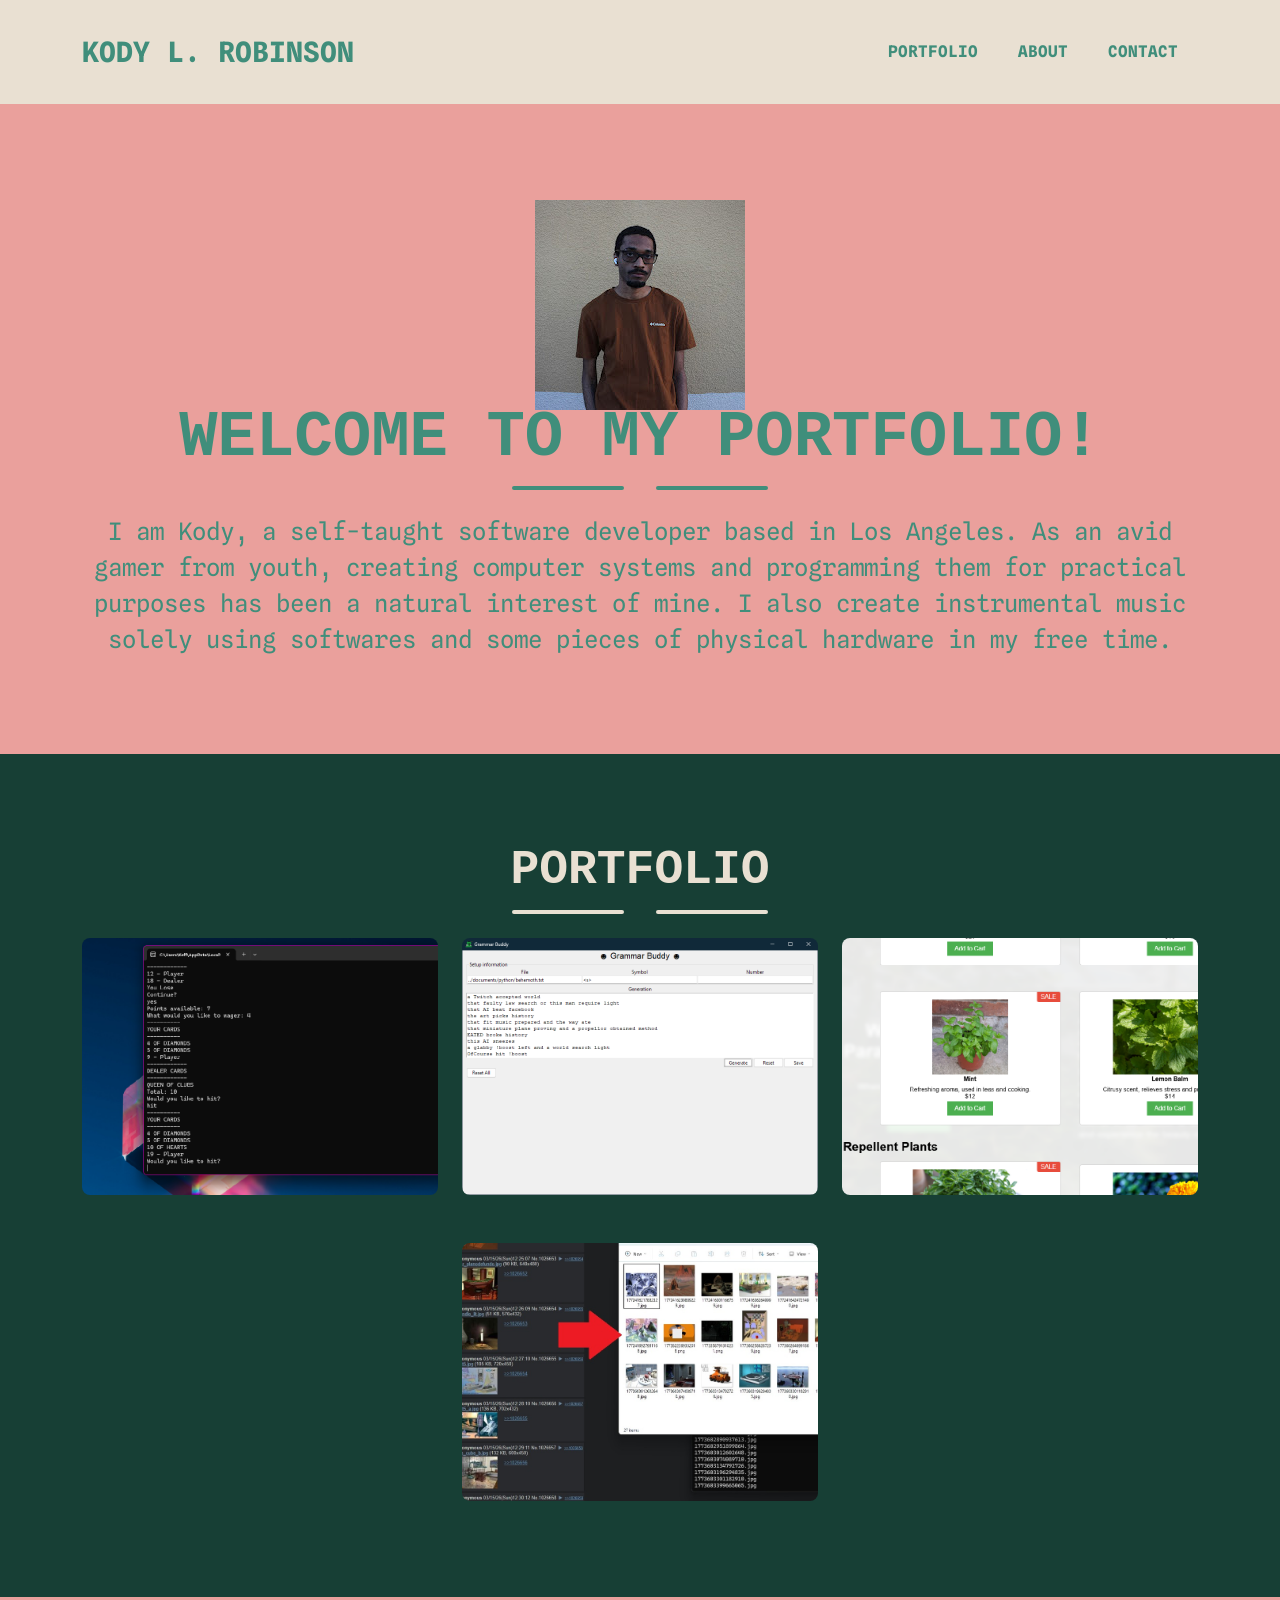
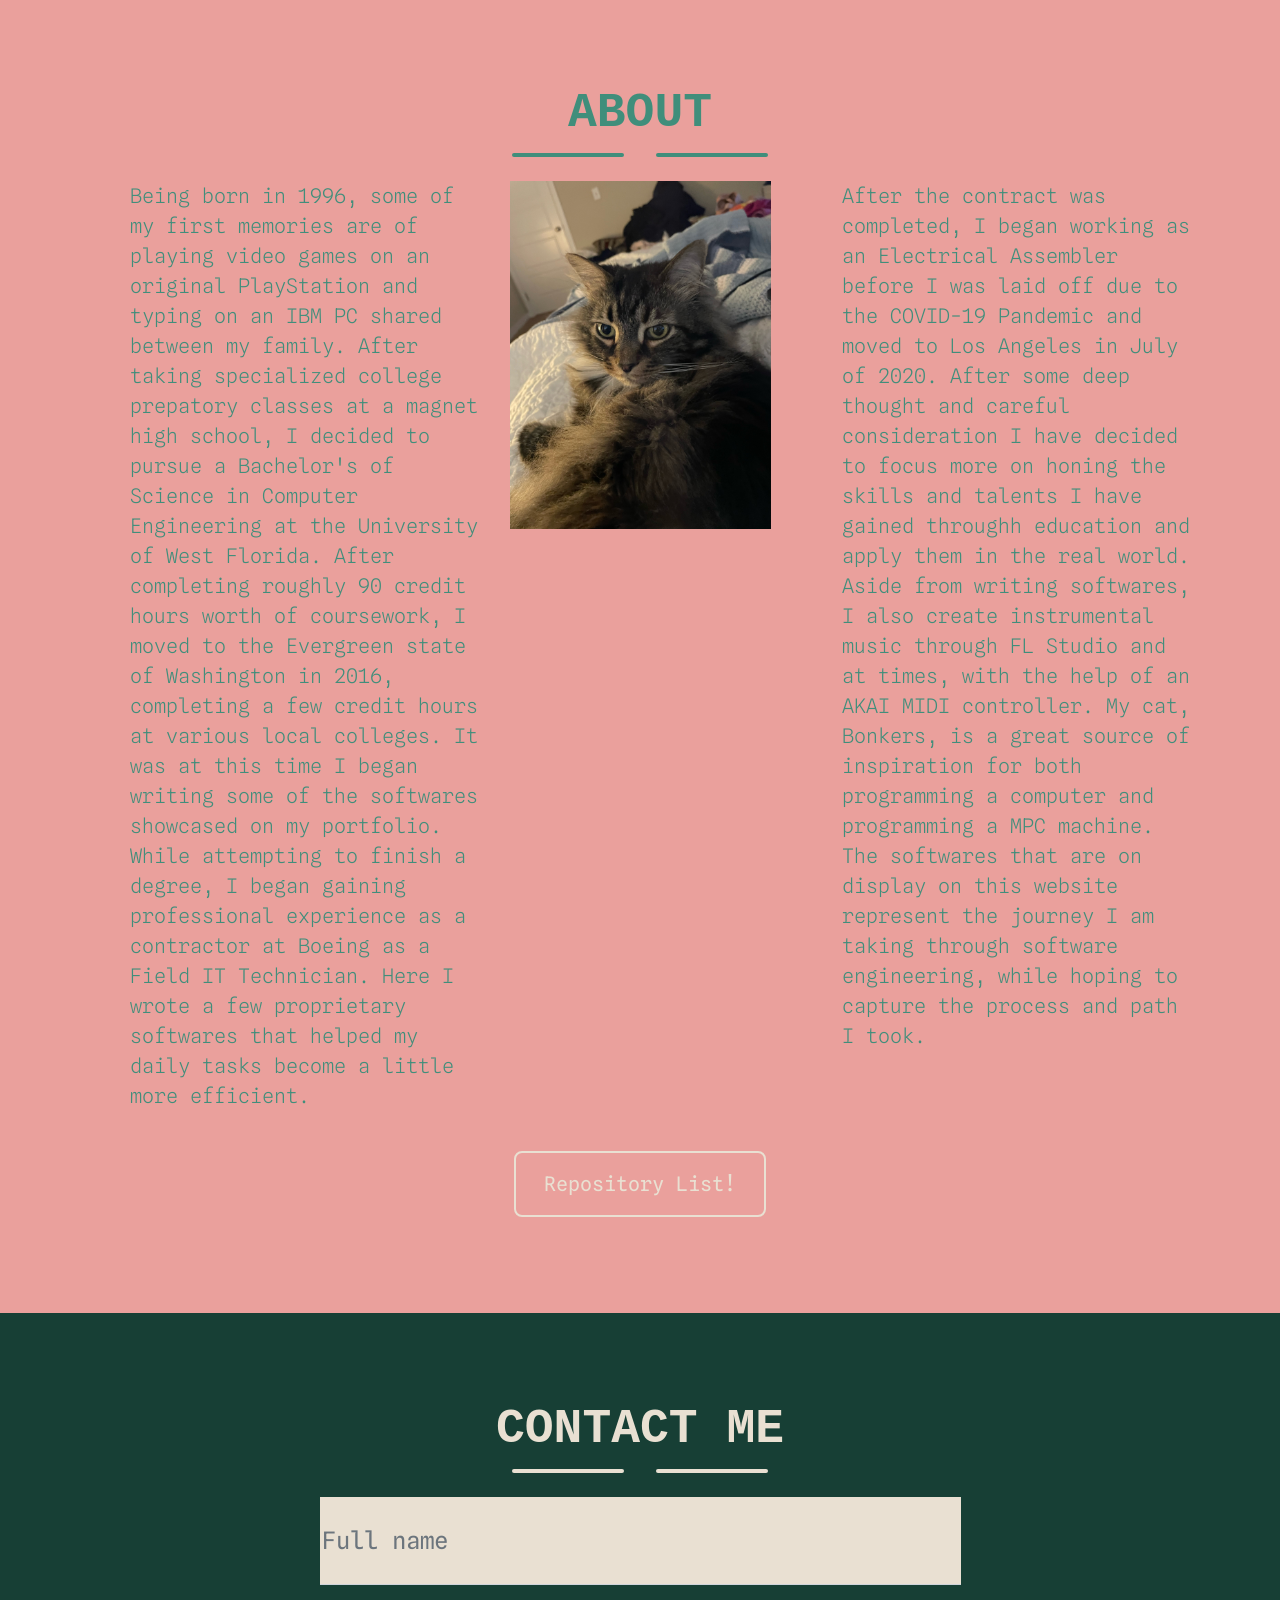
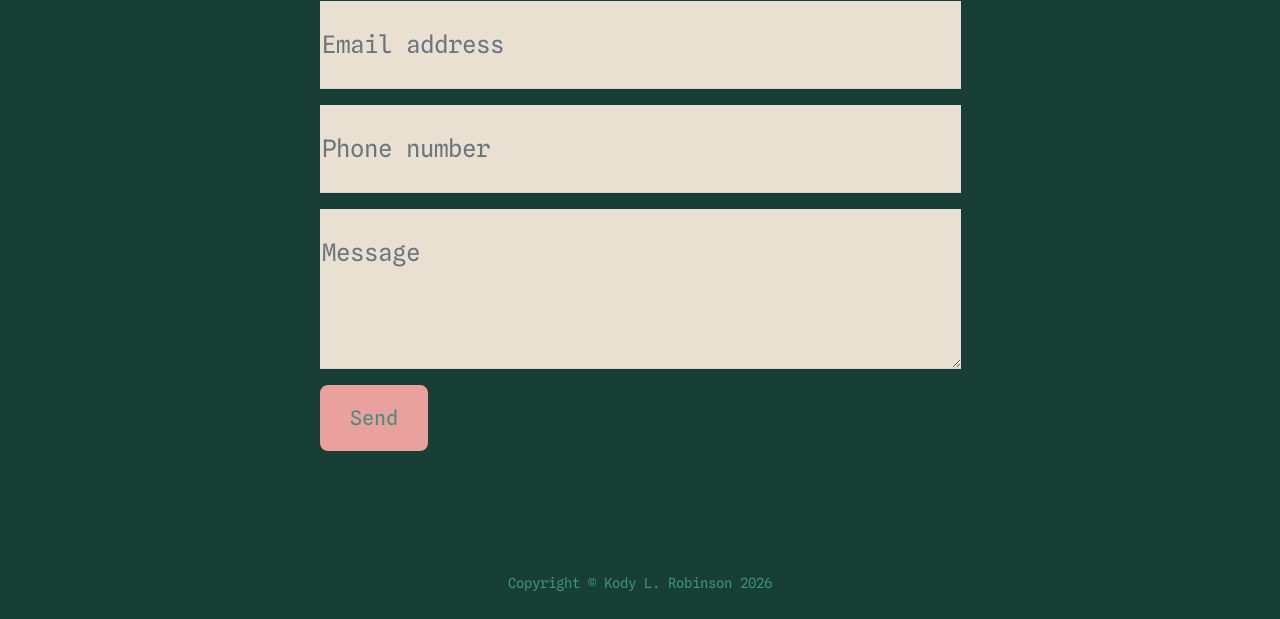
==== commit 3488ecfe: "Add files via upload" ====
--- a/index.html
+++ b/index.html
@@ -6,9 +6,7 @@
         <meta name="description" content="" />
         <meta name="author" content="" />
         <title>Kody's Emporium</title>
-        <!-- Favicon-->
         <link rel="icon" type="image/x-icon" href="assets/favicon.ico" />
-        <!-- Font Awesome icons (free version)-->
         <script src="https://use.fontawesome.com/releases/v6.3.0/js/all.js" crossorigin="anonymous"></script>
         <!-- Google fonts-->
         <link href="https://fonts.googleapis.com/css?family=Montserrat:400,700" rel="stylesheet" type="text/css" />
@@ -38,32 +36,25 @@
         <!-- Masthead-->
         <header class="masthead bg-primary text-center">
             <div class="container d-flex align-items-center flex-column">
-                <!-- Masthead Avatar Image-->
                 <img src="assets/img/portfolio/IMG_0190.JPG"/>
-                <!-- Masthead Heading-->
                 <h1 class="masthead-heading text-uppercase mb-0">Welcome to my Portfolio!</h1>
-                <!-- Icon Divider-->
                 <div class="divider-custom divider-light">
                     <div class="divider-custom-line"></div>
                     <div class="divider-custom-icon"><i class="fas fa-bacon"></i></div>
                     <div class="divider-custom-line"></div>
                 </div>
-                <!-- Masthead Subheading-->
                 <p class="masthead-subheading font-weight-light mb-0">I am Kody, a self-taught software developer based in Los Angeles. As an avid gamer from youth, creating computer systems and programming them for practical purposes has been a natural interest of mine. I also create instrumental music solely using softwares and some pieces of physical hardware in my free time.  </p>
             </div>
         </header>
         <!-- Portfolio Section-->
         <section class="page-section portfolio bg-background" id="portfolio">
             <div class="container">
-                <!-- Portfolio Section Heading-->
                 <h2 class="page-section-heading text-center text-uppercase text-secondary mb-0">Portfolio</h2>
-                <!-- Icon Divider-->
                 <div class="divider-custom">
                     <div class="divider-custom-line"></div>
                     <div class="divider-custom-icon"><i class="fas fa-bacon"></i></div>
                     <div class="divider-custom-line"></div>
                 </div>
-                <!-- Portfolio Grid Items-->
                 <div class="row justify-content-center">
                     <!-- Portfolio Item 1-->
                     <div class="col-md-6 col-lg-4 mb-5">
@@ -101,29 +92,24 @@
                             <img class="img-fluid" src="assets/img/portfolio/downloader_cropped.jpg" alt="..." />
                         </div>
                     </div>
-                    <!-- Portfolio Item 5-->
                 </div>
             </div>
         </section>
         <!-- About Section-->
         <section class="page-section bg-primary mb-0" id="about">
             <div class="container">
-                <!-- About Section Heading-->
                 <h2 class="page-section-heading text-center text-uppercase">About</h2>
-                <!-- Icon Divider-->
                 <div class="divider-custom divider-light">
                     <div class="divider-custom-line"></div>
                     <div class="divider-custom-icon"><i class="fas fa-bacon"></i></div>
                     <div class="divider-custom-line"></div>
                 </div>
-                <!-- About Section Content-->
                 <div class="row">
                     <div class="col-lg-4 ms-auto"><p class="lead">Being born in 1996, some of my first memories are of playing video games on an original PlayStation and typing on an IBM PC shared between my family. After taking specialized college prepatory classes at a magnet high school, I decided to pursue a Bachelor's of Science in Computer Engineering at the University of West Florida. After completing roughly 90 credit hours worth of coursework, I moved to the Evergreen state of Washington in 2016, completing a few credit hours at various local colleges. It was at this time I began writing some of the softwares showcased on my portfolio. While attempting to finish a degree, I began gaining professional experience as a contractor at Boeing as a Field IT Technician. Here I wrote a few proprietary softwares that helped my daily tasks become a little more efficient. </p></div>
                     <img class="h-25 w-25" src="assets/img/portfolio/image2.jpeg" alt="..."/>
                     <div class="col-lg-4 ms-auto"><p class="lead">After the contract was completed, I began working as an Electrical Assembler before I was laid off due to the COVID-19 Pandemic and moved to Los Angeles in July of 2020. After some deep thought and careful consideration I have decided to focus more on honing the skills and talents I have gained throughh education and apply them in the real world. Aside from writing softwares, I also create instrumental music through FL Studio and at times, with the help of an AKAI MIDI controller. My cat, Bonkers, is a great source of inspiration for both programming a computer and programming a MPC machine. The softwares that are on display on this website represent the journey I am taking through software engineering, while hoping to capture the process and path I took.</p></div>
 
                 </div>
-                <!-- About Section Button-->
                 <div class="text-center mt-4">
                     <a class="btn btn-xl btn-outline-light" href="https://github.com/krobinson96">
                         <i class="fa-brands fa-github" aria-hidden="true"></i>
@@ -135,114 +121,46 @@
         <!-- Contact Section-->
         <section class="page-section" id="contact">
             <div class="container">
-                <!-- Contact Section Heading-->
                 <h2 class="page-section-heading text-center text-uppercase text-secondary mb-0">Contact Me</h2>
-                <!-- Icon Divider-->
                 <div class="divider-custom">
                     <div class="divider-custom-line"></div>
                     <div class="divider-custom-icon"><i class="fas fa-bacon"></i></div>
                     <div class="divider-custom-line"></div>
                 </div>
-                <!-- Contact Section Form-->
                 <div class="row justify-content-center">
                     <div class="col-lg-8 col-xl-7">
-                        <!-- * * * * * * * * * * * * * * *-->
-                        <!-- * * SB Forms Contact Form * *-->
-                        <!-- * * * * * * * * * * * * * * *-->
-                        <!-- This form is pre-integrated with SB Forms.-->
-                        <!-- To make this form functional, sign up at-->
-                        <!-- https://startbootstrap.com/solution/contact-forms-->
-                        <!-- to get an API token!-->
-                        <form id="contactForm" data-sb-form-api-token="API_TOKEN">
-                            <!-- Name input-->
+                        <form id="contactForm" action="https://formsubmit.co/kodyrobinson96@gmail.com" method="POST">
                             <div class="form-floating mb-3">
-                                <input class="form-control bg-secondary" id="name" type="text" placeholder="Enter your name..." data-sb-validations="required" />
+                                <input class="form-control bg-secondary" id="name" name="name" type="text" placeholder="Enter your name..." required/>
                                 <label for="name">Full name</label>
-                                <div class="invalid-feedback" data-sb-feedback="name:required">A name is required.</div>
-                            </div>
-                            <!-- Email address input-->
+                            </div>
                             <div class="form-floating mb-3">
-                                <input class="form-control bg-secondary" id="email" type="email" placeholder="name@example.com" data-sb-validations="required,email" />
+                                <input class="form-control bg-secondary" id="email" type="email" name="email" placeholder="name@example.com" required />
                                 <label for="email">Email address</label>
-                                <div class="invalid-feedback" data-sb-feedback="email:required">An email is required.</div>
-                                <div class="invalid-feedback" data-sb-feedback="email:email">Email is not valid.</div>
-                            </div>
-                            <!-- Phone number input-->
+                            </div>
                             <div class="form-floating mb-3">
-                                <input class="form-control bg-secondary" id="phone" type="tel" placeholder="(123) 456-7890" data-sb-validations="required" />
+                                <input class="form-control bg-secondary" id="phone" type="tel" placeholder="(123) 456-7890" name="phone" />
                                 <label for="phone">Phone number</label>
-                                <div class="invalid-feedback" data-sb-feedback="phone:required">A phone number is required.</div>
-                            </div>
-                            <!-- Message input-->
+                            </div>
                             <div class="form-floating mb-3">
-                                <textarea class="form-control bg-secondary" id="message" type="text" placeholder="Enter your message here..." style="height: 10rem" data-sb-validations="required"></textarea>
+                                <textarea class="form-control bg-secondary" id="message" type="text" placeholder="Enter your message here..." style="height: 10rem" name="message"></textarea>
                                 <label for="message">Message</label>
-                                <div class="invalid-feedback" data-sb-feedback="message:required">A message is required.</div>
-                            </div>
-                            <!-- Submit success message-->
-                            <!---->
-                            <!-- This is what your users will see when the form-->
-                            <!-- has successfully submitted-->
+                            </div>
                             <div class="d-none" id="submitSuccessMessage">
                                 <div class="text-center mb-3">
                                     <div class="fw-bolder">Form submission successful!</div>
-                                    To activate this form, sign up at
-                                    <br />
-                                    <a href="https://startbootstrap.com/solution/contact-forms">https://startbootstrap.com/solution/contact-forms</a>
-                                </div>
-                            </div>
-                            <!-- Submit error message-->
-                            <!---->
-                            <!-- This is what your users will see when there is-->
-                            <!-- an error submitting the form-->
+                                </div>
+                            </div>
                             <div class="d-none" id="submitErrorMessage"><div class="text-center text-danger mb-3">Error sending message!</div></div>
-                            <!-- Submit Button-->
-                            <button class="btn btn-primary btn-xl disabled" id="submitButton" type="submit">Send</button>
+                            <button class="btn btn-primary btn-xl" id="submitButton" type="submit">Send</button>
                         </form>
                     </div>
                 </div>
             </div>
         </section>
-        <!-- Footer-->
-    <!--
-        <footer class="footer text-center">
-            <div class="container">
-                <div class="row">
-                    Footer Location
-                    <div class="col-lg-4 mb-5 mb-lg-0">
-                        <h4 class="text-uppercase mb-4">Location</h4>
-                        <p class="lead mb-0">
-                            2215 John Daniel Drive
-                            <br />
-                            Clark, MO 65243
-                        </p>
-                    </div>
-                    Footer Social Icons
-                    <div class="col-lg-4 mb-5 mb-lg-0">
-                        <h4 class="text-uppercase mb-4">Around the Web</h4>
-                        <a class="btn btn-outline-light btn-social mx-1" href="#!"><i class="fab fa-fw fa-facebook-f"></i></a>
-                        <a class="btn btn-outline-light btn-social mx-1" href="#!"><i class="fab fa-fw fa-twitter"></i></a>
-                        <a class="btn btn-outline-light btn-social mx-1" href="#!"><i class="fab fa-fw fa-linkedin-in"></i></a>
-                        <a class="btn btn-outline-light btn-social mx-1" href="#!"><i class="fab fa-fw fa-dribbble"></i></a>
-                    </div>
-                    Footer About Text
-                    <div class="col-lg-4">
-                        <h4 class="text-uppercase mb-4">About Freelancer</h4>
-                        <p class="lead mb-0">
-                            Freelance is a free to use, MIT licensed Bootstrap theme created by
-                            <a href="http://startbootstrap.com">Start Bootstrap</a>
-                            .
-                        </p>
-                    </div>
-                </div>
-            </div>
-        </footer>
-    -->
-        <!-- Copyright Section-->
         <div class="copyright py-4 text-center">
             <div class="container"><small>Copyright &copy; Kody L. Robinson 2026</small></div>
         </div>
-        <!-- Portfolio Modals-->
         <!-- Portfolio Modal 1-->
         <div class="portfolio-modal modal fade" id="portfolioModal1" tabindex="-1" aria-labelledby="portfolioModal1" aria-hidden="true">
             <div class="modal-dialog modal-xl">
